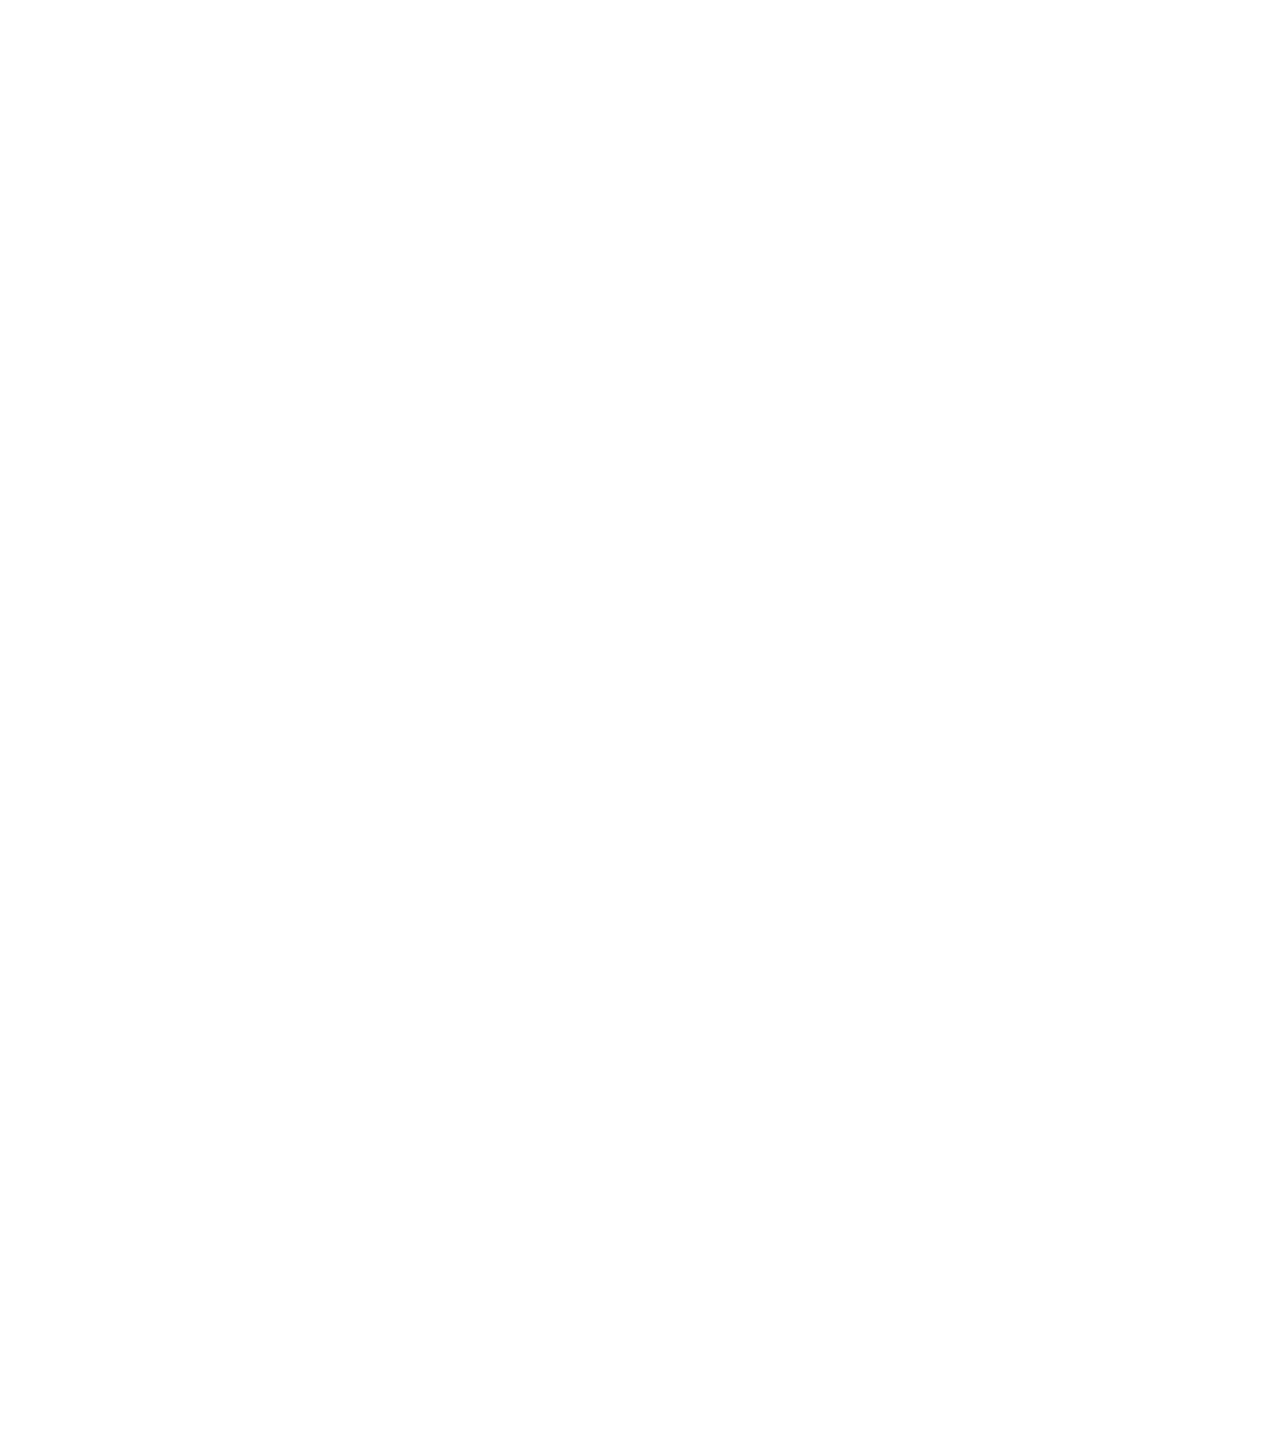
==== Index.html @ fd476b06 "Rename" ====
<!DOCTYPE html>
<html lang="en" dir="ltr">
  <head>
    <style>html{visibility: hidden;opacity:0;}</style>
    <link rel="stylesheet" href="styles.css">
    <meta charset="utf-8">
    <title>CoreGym</title>
    <link rel="icon" href="images/icon.png" />
  </head>
  <body>
    <div class="Img-Back">
      <header>
        <div class="Flex-Header">
          <a href="#", class="Logo">CoreGym</a>
          <form>
            <input type="email" name="email" placeholder="Email" pattern=".*\.edu|.*\.ac\.uk" required/>
            <input type="password" name="password" placeholder="Password" required/>
            <input type="submit" value="Sign In"/>
            </form>
          </div>
        </header>
        <div class="Sub-Header-Flex">
          <h1>Click Today, Run Tomorrow</h1>
          <p>Click to crunch in 10 minutes or less</p>
          <a href="#" class="EnrollBtn">FREE WEEK ACCESS</a>
        </div>
      </div>
    <div class="FlexContainer">
    <div class="presentation-block">
      <div class="Block-Flex">
        <div class="flex-column">
          <div class="title">Fitness</div>
          <div class="flex-row">
            <img class="vectors" src="vectors/heart.svg", alt="Heart"/>
            <p class="InfoTxt">Monitor all of your bodys characterisitcs for optimal performace.</p>
            </div>
          </div>
        </div>
    </div>
    <div class="presentation-block">
      <div class="Block-Flex">
        <div class="flex-column">
            <div class="title">Diet</div>
            <div class="flex-row">
              <img class="vectors" src="vectors/apple.svg", alt="Apple" />
              <p class="InfoTxt">Personally selected diet plan from your performace measures.</p>
              </div>
          </div>
        </div>
    </div>
    <div class="presentation-block">
      <div class="Block-Flex">
        <div class="flex-column">
            <div class="title">Set Goals</div>
            <div class="flex-row">
              <img class="vectors" src="vectors/checklist.svg", alt="CheckList" />
              <p class="InfoTxt">  World class trainers guide you to set achievable strech goals.</p>
              </div>
          </div>
        </div>
    </div>
    <div class="presentation-block">
      <div class="Block-Flex">
        <div class="flex-column">
            <div class="title">Specilised Equipment</div>
            <div class="flex-row">
              <img class="vectors" src="vectors/equipment.svg", alt="Equipment" />
              <p class="InfoTxt">Specialized equipment ensuring your maxiumum potential.</p>
              </div>
          </div>
        </div>
    </div>
    </div>
    <footer>
      <p>Questions? Call 0161 448 1614</p>
      <p class="Right">©2019 CoreGymLtd</p>
      </footer>
  </body>
</html>
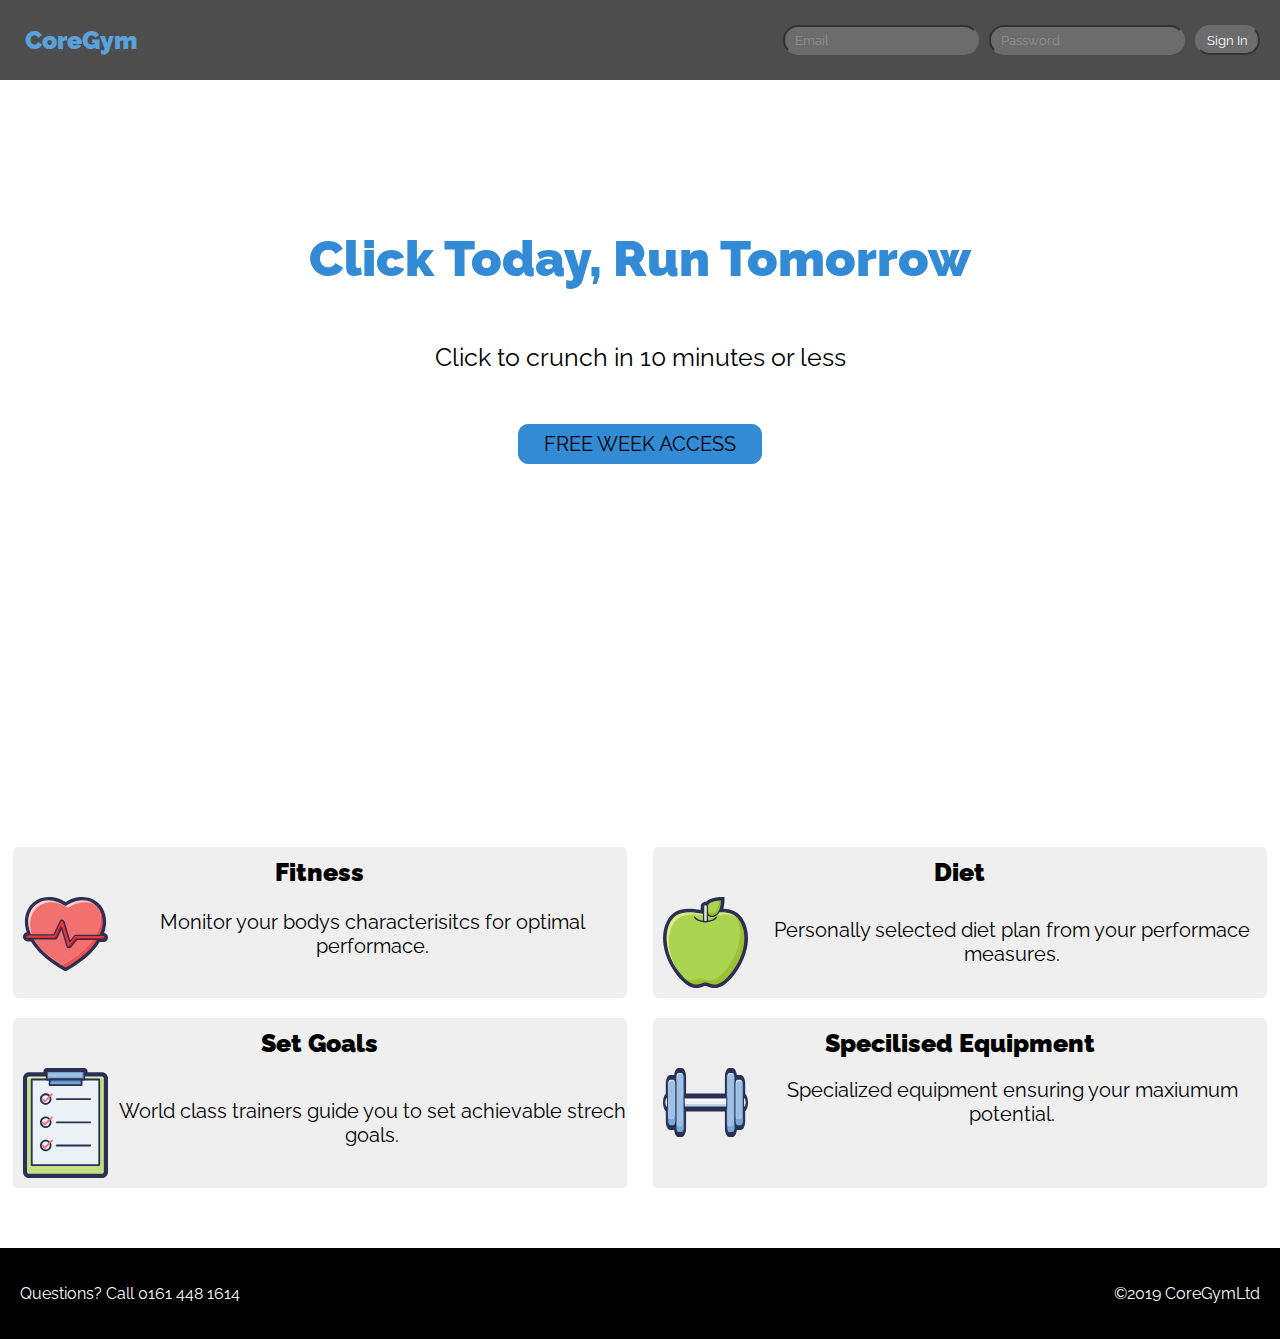
==== commit 39456767: "Re-Worked folder Structure for more pages to be added" ====
--- a/Index.html
+++ b/Index.html
@@ -2,10 +2,11 @@
 <html lang="en" dir="ltr">
   <head>
     <style>html{visibility: hidden;opacity:0;}</style>
-    <link rel="stylesheet" href="styles.css">
+    <link rel="stylesheet" href="styles/indexStyle.css">
     <meta charset="utf-8">
     <title>CoreGym</title>
     <link rel="icon" href="images/icon.png" />
+    <link src="scripts/index.js"></script>
   </head>
   <body>
     <div class="Img-Back">
@@ -27,49 +28,41 @@
       </div>
     <div class="FlexContainer">
     <div class="presentation-block">
-      <div class="Block-Flex">
-        <div class="flex-column">
-          <div class="title">Fitness</div>
-          <div class="flex-row">
-            <img class="vectors" src="vectors/heart.svg", alt="Heart"/>
-            <p class="InfoTxt">Monitor all of your bodys characterisitcs for optimal performace.</p>
-            </div>
+      <div class="flex-column">
+        <div class="title">Fitness</div>
+        <div class="flex-row">
+          <img class="vectors" src="images/vectors/heart.svg", alt="Heart"/>
+          <p class="InfoTxt">Monitor your bodys characterisitcs for optimal performace.</p>
           </div>
         </div>
     </div>
     <div class="presentation-block">
-      <div class="Block-Flex">
-        <div class="flex-column">
-            <div class="title">Diet</div>
-            <div class="flex-row">
-              <img class="vectors" src="vectors/apple.svg", alt="Apple" />
-              <p class="InfoTxt">Personally selected diet plan from your performace measures.</p>
-              </div>
-          </div>
+      <div class="flex-column">
+          <div class="title">Diet</div>
+          <div class="flex-row">
+            <img class="vectors" src="images/vectors/apple.svg", alt="Apple" />
+            <p class="InfoTxt">Personally selected diet plan from your performace measures.</p>
+            </div>
         </div>
     </div>
     <div class="presentation-block">
-      <div class="Block-Flex">
-        <div class="flex-column">
-            <div class="title">Set Goals</div>
-            <div class="flex-row">
-              <img class="vectors" src="vectors/checklist.svg", alt="CheckList" />
-              <p class="InfoTxt">  World class trainers guide you to set achievable strech goals.</p>
-              </div>
-          </div>
+      <div class="flex-column">
+          <div class="title">Set Goals</div>
+          <div class="flex-row">
+            <img class="vectors" src="images/vectors/checklist.svg", alt="CheckList" />
+            <p class="InfoTxt">  World class trainers guide you to set achievable strech goals.</p>
+            </div>
         </div>
     </div>
     <div class="presentation-block">
-      <div class="Block-Flex">
-        <div class="flex-column">
-            <div class="title">Specilised Equipment</div>
-            <div class="flex-row">
-              <img class="vectors" src="vectors/equipment.svg", alt="Equipment" />
-              <p class="InfoTxt">Specialized equipment ensuring your maxiumum potential.</p>
-              </div>
-          </div>
+      <div class="flex-column">
+          <div class="title">Specilised Equipment</div>
+          <div class="flex-row">
+            <img class="vectors" src="images/vectors/equipment.svg", alt="Equipment" />
+            <p class="InfoTxt">Specialized equipment ensuring your maxiumum potential.</p>
+            </div>
         </div>
-    </div>
+      </div>
     </div>
     <footer>
       <p>Questions? Call 0161 448 1614</p>
--- a/styles/indexStyle.css
+++ b/styles/indexStyle.css
@@ -0,0 +1,251 @@
+@import url('https://fonts.googleapis.com/css?family=Raleway:400,900');
+
+body {
+  margin: 0;
+  background-color: white;
+  font-family: 'Raleway', serif;
+}
+
+/*
+ *  HEADER
+ */
+header {
+  height: 5vh;
+  width: 100vw;
+  position: fixed;
+  top: 0;
+}
+
+.Flex-Header {
+  display: flex;
+  justify-content: space-between;
+  flex-direction: row;
+  padding: 15px;
+  align-items: center;
+  background-color: #212121;
+  -ms-filter: "progid:DXImageTransform.Microsoft.Alpha(Opacity=50)";
+  filter: alpha(opacity=80);
+  -moz-opacity: 0.8;
+  -khtml-opacity: 0.8;
+  opacity: 0.8;
+}
+
+.Flex-Header a {
+  text-decoration: none;
+  padding: 10px;
+}
+
+form input {
+  padding: 5px 10px;
+  margin-left: 5px;
+  margin-right: 5px;
+  background-color: #484848;
+  border-color: #484848;
+  border-radius: 15px;
+  color: white;
+  font-family: 'Raleway', serif;
+  font-weight: 400;
+}
+
+input[type="submit"]:hover {
+  color: #338bd5;
+}
+
+.Logo {
+  font-weight: 900;
+  font-size: 25px;
+  color: #338bd5;
+}
+
+@media screen and (max-width: 581px) {
+  .Flex-Header {
+    flex-direction: column;
+  }
+
+  form {
+    flex-direction: column;
+    justify-content: center;
+    width: 10%;
+  }
+
+  input[type="submit"] {
+    margin-top: 10px;
+  }
+
+  input[type="password"] {
+    margin-top: 10px;
+  }
+}
+
+form {
+  display: flex;
+  flex-direction: row;
+  flex-wrap: wrap;
+}
+
+/*
+ *  SUB-HEADER
+ */
+.Sub-Header-Flex {
+  display: flex;
+  align-items: center;
+  justify-content: center;
+  flex-direction: column;
+  flex-wrap: wrap;
+  max-height: 93vh;
+}
+
+.Sub-Header-Flex h1 {
+  text-align: center;
+  font-weight: 900;
+  color: #338bd5;
+  font-size: 50px;
+  line-height: 1em;
+  padding-top: 200px;
+}
+
+.Sub-Header-Flex p {
+  text-align: center;
+  font-weight: 400;
+  font-size: 25px;
+  padding-bottom: 27px;
+}
+
+.EnrollBtn {
+  border: 1px solid #338bd5;
+  border-radius: 10px;
+  background-color: #338bd5;
+  transition: all 0.2s;
+  padding: 7px 25px;
+  text-align: center;
+  font-size: 20px;
+  font-weight: 400;
+  color: Black;
+  text-decoration: none;
+}
+
+.EnrollBtn:hover {
+  background-color: #71bbff;
+  border-color: #71bbff;
+}
+
+@media screen and (max-height: 636px) and (max-width: 670px) {
+  .Sub-Header-Flex h1 {
+    font-size: 25px;
+  }
+
+  .Sub-Header-Flex p {
+    padding-bottom: 10px;
+    font-size: 15px;
+  }
+}
+
+@media screen and (max-height: 498px) and (min-width: 670px) {
+  .Sub-Header-Flex h1 {
+    padding-top: 100px;
+  }
+}
+
+/*
+ * BACKING IMAGE FOR HEADER AND SUB-HEADER
+ */
+.Img-Back {
+  background-image: url('../images/gym.jpg');
+  background-position: center;
+  background-repeat: no-repeat;
+  background-size: cover;
+  margin-bottom: -7vh;
+  height: 100vh;
+}
+
+@media only screen and (orientation: portrait) {
+  .Img-Back {
+    height: auto + 10px;
+  }
+}
+
+/*
+ *  INFO BLOCKS
+ */
+.FlexContainer {
+  display: flex;
+  flex-wrap: wrap;
+  padding-bottom: 50px;
+  justify-content: space-around;
+}
+
+.presentation-block {
+  margin: 10px;
+  background-color: #eeee;
+  border-radius: 5px;
+  text-align: center;
+  flex-grow: 1;
+  max-width: 48%;
+}
+
+.flex-row {
+  display: flex;
+  flex-direction: row;
+  justify-content: center;
+  align-items: center;
+}
+
+.flex-column {
+  display: flex;
+  flex-direction: column;
+  width: 100%;
+  padding-top: 10px;
+}
+
+.title {
+  font-weight: 900;
+  font-size: 25px;
+  color: black;
+  width: 100%;
+}
+
+.vectors {
+  width: 85px;
+  margin: 10px;
+}
+
+.InfoTxt {
+  font-size: 20px;
+}
+
+@media screen and (max-width: 575px) {
+  .flex-row {
+    flex-direction: column;
+  }
+}
+
+@media screen and (max-width: 999px) {
+  .presentation-block {
+    max-width: 90%;
+  }
+}
+
+/*
+ *  FOOTER
+ */
+
+footer {
+  display: flex;
+  text-align: center;
+  font-weight: 400;
+  padding: 20px;
+  background-color: Black;
+  color: white;
+}
+
+.Right {
+  margin-left: auto;
+}
+
+/*
+ * PREVENT FOUC
+ */
+html {
+  visibility: visible;
+  opacity: 1;
+}
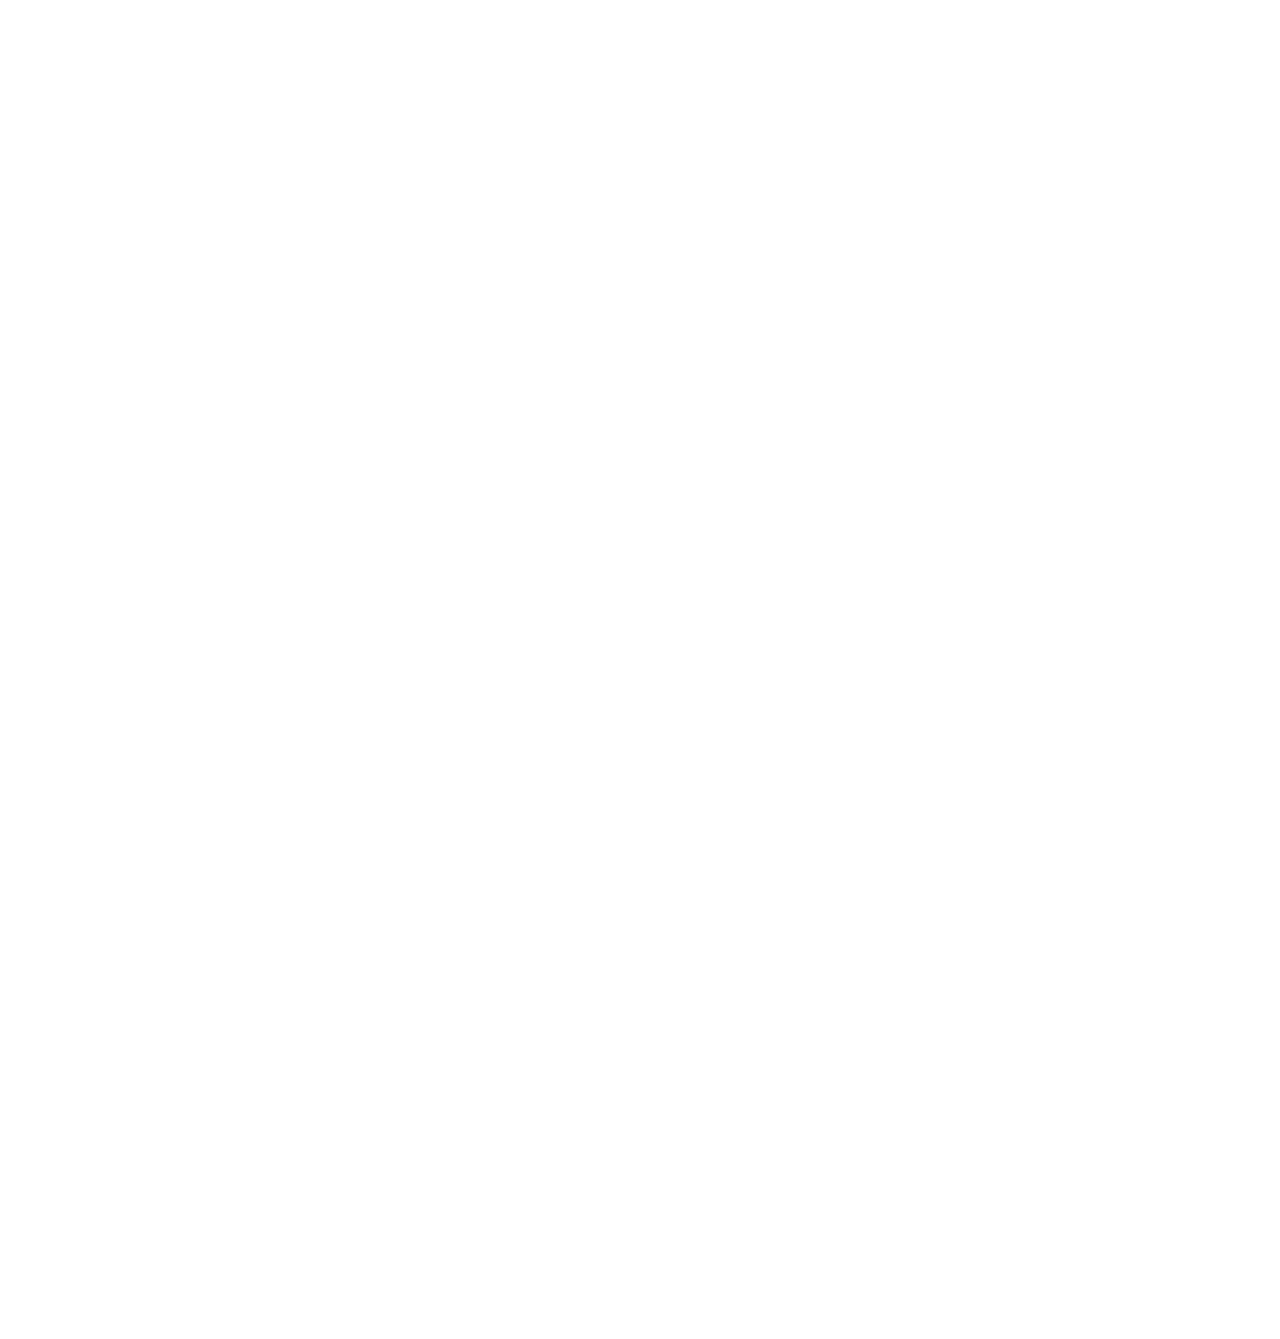
==== commit 9f5455f7: "Added a sign up page w/o functionality" ====
--- a/Index.html
+++ b/Index.html
@@ -12,7 +12,7 @@
     <div class="Img-Back">
       <header>
         <div class="Flex-Header">
-          <a href="#", class="Logo">CoreGym</a>
+          <a href="./Index.html", class="Logo">CoreGym</a>
           <form>
             <input type="email" name="email" placeholder="Email" pattern=".*\.edu|.*\.ac\.uk" required/>
             <input type="password" name="password" placeholder="Password" required/>
@@ -23,7 +23,7 @@
         <div class="Sub-Header-Flex">
           <h1>Click Today, Run Tomorrow</h1>
           <p>Click to crunch in 10 minutes or less</p>
-          <a href="#" class="EnrollBtn">FREE WEEK ACCESS</a>
+          <a href="./signup.html" target="_self" class="EnrollBtn">FREE WEEK ACCESS</a>
         </div>
       </div>
     <div class="FlexContainer">
--- a/styles/indexStyle.css
+++ b/styles/indexStyle.css
@@ -241,11 +241,3 @@
 .Right {
   margin-left: auto;
 }
-
-/*
- * PREVENT FOUC
- */
-html {
-  visibility: visible;
-  opacity: 1;
-}
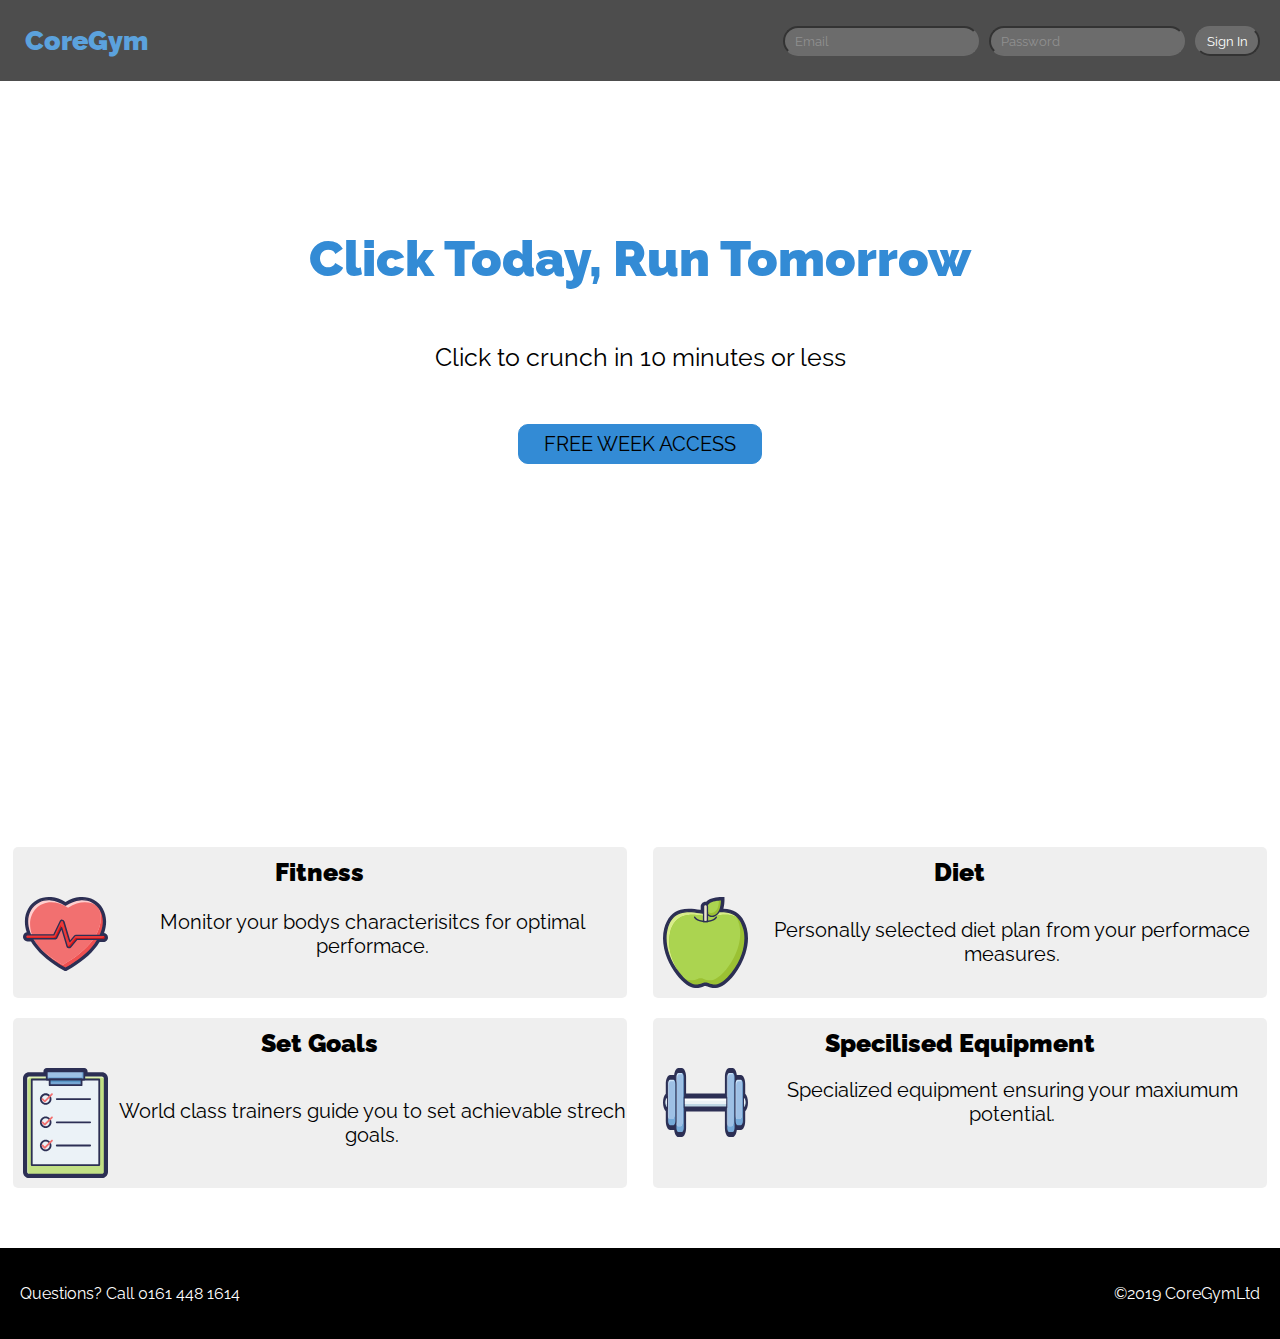
==== commit fa61a894: "Added dashboard, links and mockup data points" ====
--- a/Index.html
+++ b/Index.html
@@ -16,7 +16,7 @@
           <form>
             <input type="email" name="email" placeholder="Email" pattern=".*\.edu|.*\.ac\.uk" required/>
             <input type="password" name="password" placeholder="Password" required/>
-            <input type="submit" value="Sign In"/>
+            <input type="submit" value="Sign In" onclick="window.location='./dashboard.html';"/>
             </form>
           </div>
         </header>
--- a/styles/indexStyle.css
+++ b/styles/indexStyle.css
@@ -53,7 +53,7 @@
 
 .Logo {
   font-weight: 900;
-  font-size: 25px;
+  font-size: 27px;
   color: #338bd5;
 }
 
@@ -241,3 +241,11 @@
 .Right {
   margin-left: auto;
 }
+
+/*
+ * PREVENT FOUC
+ */
+html {
+  visibility: visible;
+  opacity: 1;
+}
